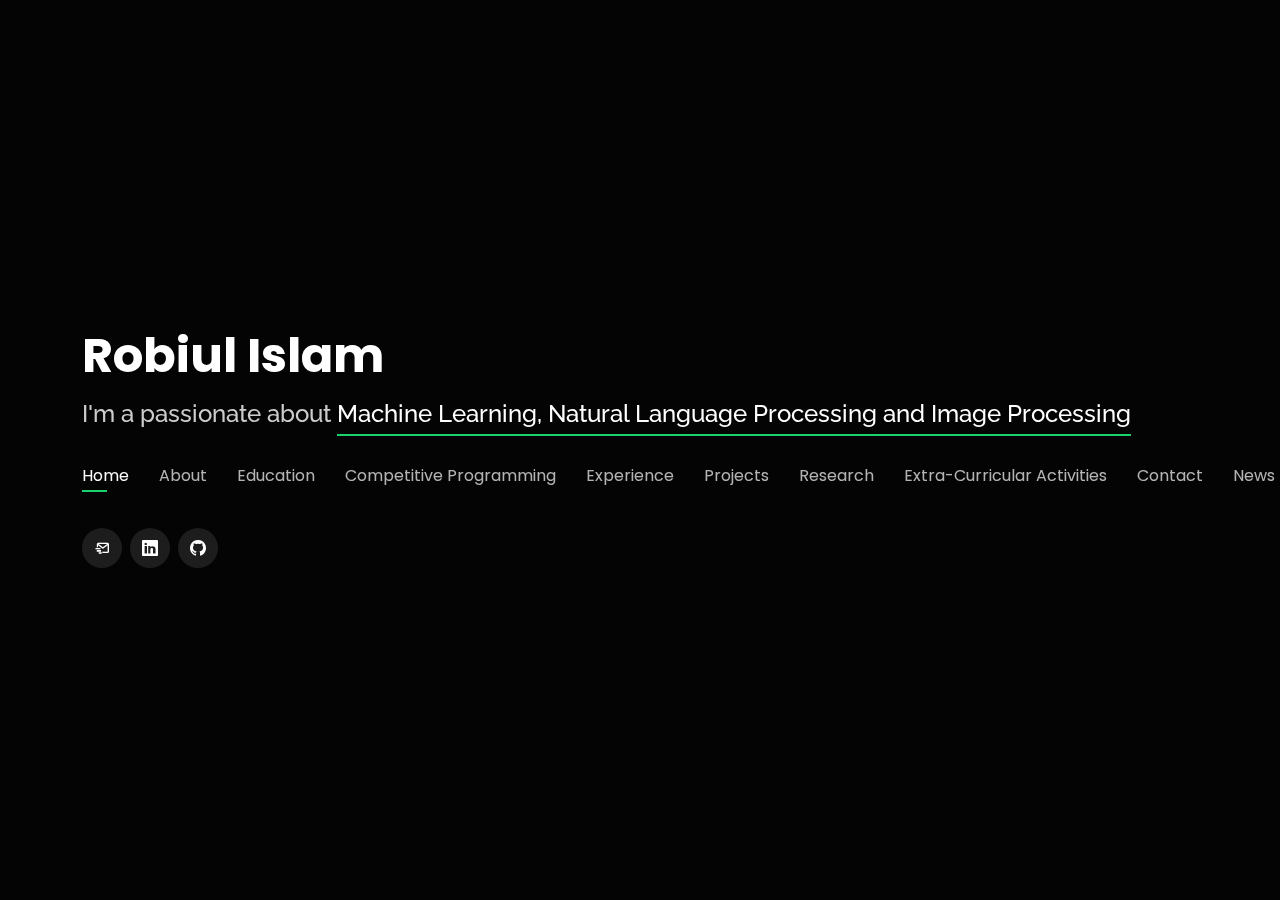
==== index.html @ 98ac0e4a "research updated" ====
<!DOCTYPE html>
<html lang="en">

<head>
  <meta charset="utf-8">
  <meta content="width=device-width, initial-scale=1.0" name="viewport">

  <title>Robiul Islam Rubel</title>
  <meta content="" name="description">
  <meta content="" name="keywords">

  <!-- Favicons -->
  <link href="assets/img/cp/Rubel_formal.jpg" rel="icon">
  <link href="assets/img/apple-touch-icon.png" rel="apple-touch-icon">

  <!-- Google Fonts -->
  <link href="https://fonts.googleapis.com/css?family=Open+Sans:300,300i,400,400i,600,600i,700,700i|Raleway:300,300i,400,400i,500,500i,600,600i,700,700i|Poppins:300,300i,400,400i,500,500i,600,600i,700,700i" rel="stylesheet">

  <!-- Vendor CSS Files -->
  <link href="assets/vendor/bootstrap/css/bootstrap.min.css" rel="stylesheet">
  <link href="assets/vendor/bootstrap-icons/bootstrap-icons.css" rel="stylesheet">
  <link href="assets/vendor/boxicons/css/boxicons.min.css" rel="stylesheet">
  <link href="assets/vendor/glightbox/css/glightbox.min.css" rel="stylesheet">
  <link href="assets/vendor/remixicon/remixicon.css" rel="stylesheet">
  <link href="assets/vendor/swiper/swiper-bundle.min.css" rel="stylesheet">

  <!-- Template Main CSS File -->
  <link href="assets/css/style.css" rel="stylesheet">

  <!-- =======================================================
  * Template Name: Personal
  * Updated: Sep 18 2023 with Bootstrap v5.3.2
  * Template URL: https://bootstrapmade.com/personal-free-resume-bootstrap-template/
  * Author: BootstrapMade.com
  * License: https://bootstrapmade.com/license/
  ======================================================== -->
</head>

<body>

  <!-- ======= Header ======= -->
  <header id="header">
    <div class="container">
      <h1><a href="index.html">Robiul Islam </a></h1>
      <!-- Uncomment below if you prefer to use an image logo -->
      <!-- <a href="index.html" class="mr-auto"><img src="assets/img/logo.png" alt="" class="img-fluid"></a> -->
      <h2>I'm a passionate about <span>Machine Learning, Natural Language Processing and Image Processing</span></h2>

      <nav id="navbar" class="navbar">
        <ul>
          <li><a class="nav-link active" href="#header">Home</a></li>
          <li><a class="nav-link" href="#about">About</a></li>
          <li><a class="nav-link" href="#resume">Education</a></li>
          <li><a class="nav-link" href="#cp">Competitive Programming</a></li>
          <li><a class="nav-link" href="#services">Experience</a></li>
          <li><a class="nav-link" href="#project">Projects</a></li>
          <li><a class="nav-link" href="#skills">Research</a></li>
          <li><a class="nav-link" href="#extra">Extra-Curricular Activities</a></li>
          <li><a class="nav-link" href="#contact">Contact</a></li>
          <li><a class="nav-link" href="news.html">News</a></li>
        </ul>
        <i class="bi bi-list mobile-nav-toggle"></i>
      </nav><!-- .navbar -->

      <div class="social-links">
        <a href="mailto:robiul.islam@uttarauniversity.edu.bd" class="mail"><i class="bx bx-mail-send"></i></a>
        <a href="https://www.linkedin.com/in/rubel47/" class="linkedin"><i class="bi bi-linkedin"></i></a>
        <a href="https://github.com/robiul-islam-rubel" class="linkedin"><i class="bi bi-github"></i></a>
      </div>  
     
    </div>
  </header><!-- End Header -->

  <!-- ======= About Section ======= -->
  <section id="about" class="about">

    <!-- ======= About Me ======= -->
    <div class="about-me container">

      <div class="section-title">
        <h2>About</h2>
        <p>Learn more about me</p>
      </div>
      <div class="row">
        <div class="col-lg-4" data-aos="fade-right">
          <img src="assets/img/bg.jpg" class="img-fluid" alt="">
        </div>
        <div class="col-lg-8 pt-4 pt-lg-0 content" data-aos="fade-left">
            <p align="justify">Robiul Islam Rubel completed his BSc in Department of Computer Science and Engineering (CSE) at <a href="https://www.uttarauniversity.com">Uttara University (UU)</a>, Uttara , Dhaka, Bangladesh

            </p>
            <p align="justify">
              His research interest includes Machine Learning, Deep learning and Computer Vision, Natural Language Processing <a href="">
            <p align="justify">
              He participated various programming contest, for instance ACM ICPC Dhaka regional 2019 and 2020, Britania Annual Programming Contest also UU Binary fest in 2019,2022 <a href=""></a>
            </p>
            <p align="justify">
              He was also President of Uttara University Programming Club also Secretary of IEEE Student Branch Uttara University and He was Class Representative of his Class <a href=""></a>. 
            </p>
            <p align="justify">
              Currently, Working as a Lecturer at Uttara University. <a href=""></a>
            </p>
         
        </div>
      </div>

    </div><!-- End About Me -->

    

    <!-- ======= Skills  ======= -->
    <div class="skills container">

      <div class="section-title">
        <h2>Skills</h2>
      </div>

      <div class="row skills-content">

        <div class="col-lg-6">
          <div class="progress">
            <span class="skill">C <i class="val">90%</i></span>
            <div class="progress-bar-wrap">
              <div class="progress-bar" role="progressbar" aria-valuenow="90" aria-valuemin="0" aria-valuemax="100"></div>
            </div>
          </div>
          <div class="progress">
            <span class="skill">C++ <i class="val">95%</i></span>
            <div class="progress-bar-wrap">
              <div class="progress-bar" role="progressbar" aria-valuenow="95" aria-valuemin="0" aria-valuemax="100"></div>
            </div>
          </div>
          <div class="progress">
            <span class="skill">Python <i class="val">85%</i></span>
            <div class="progress-bar-wrap">
              <div class="progress-bar" role="progressbar" aria-valuenow="85" aria-valuemin="0" aria-valuemax="100"></div>
            </div>
          </div>
          <div class="progress">
            <span class="skill">MySQL <i class="val">95%</i></span>
            <div class="progress-bar-wrap">
              <div class="progress-bar" role="progressbar" aria-valuenow="95" aria-valuemin="0" aria-valuemax="100"></div>
            </div>
          </div>

          <div class="progress">
            <span class="skill">HTML <i class="val">100%</i></span>
            <div class="progress-bar-wrap">
              <div class="progress-bar" role="progressbar" aria-valuenow="100" aria-valuemin="0" aria-valuemax="100"></div>
            </div>
          </div>

          <div class="progress">
            <span class="skill">CSS <i class="val">90%</i></span>
            <div class="progress-bar-wrap">
              <div class="progress-bar" role="progressbar" aria-valuenow="90" aria-valuemin="0" aria-valuemax="100"></div>
            </div>
          </div>

          <div class="progress">
            <span class="skill">JavaScript <i class="val">75%</i></span>
            <div class="progress-bar-wrap">
              <div class="progress-bar" role="progressbar" aria-valuenow="75" aria-valuemin="0" aria-valuemax="100"></div>
            </div>
          </div>

        </div>

        <div class="col-lg-6">

          <div class="progress">
            <span class="skill">PHP <i class="val">80%</i></span>
            <div class="progress-bar-wrap">
              <div class="progress-bar" role="progressbar" aria-valuenow="80" aria-valuemin="0" aria-valuemax="100"></div>
            </div>
          </div>

          <div class="progress">
            <span class="skill">WordPress/CMS <i class="val">50%</i></span>
            <div class="progress-bar-wrap">
              <div class="progress-bar" role="progressbar" aria-valuenow="50" aria-valuemin="0" aria-valuemax="100"></div>
            </div>
          </div>

          <div class="progress">
            <span class="skill">Git <i class="val">70%</i></span>
            <div class="progress-bar-wrap">
              <div class="progress-bar" role="progressbar" aria-valuenow="70" aria-valuemin="0" aria-valuemax="100"></div>
            </div>
          </div>
          <div class="progress">
            <span class="skill">Android Studio <i class="val">70%</i></span>
            <div class="progress-bar-wrap">
              <div class="progress-bar" role="progressbar" aria-valuenow="70" aria-valuemin="0" aria-valuemax="100"></div>
            </div>
          </div>
          <div class="progress">
            <span class="skill">Pandas <i class="val">80%</i></span>
            <div class="progress-bar-wrap">
              <div class="progress-bar" role="progressbar" aria-valuenow="80" aria-valuemin="0" aria-valuemax="100"></div>
            </div>
          </div>
          <div class="progress">
            <span class="skill">Matplotlib <i class="val">80%</i></span>
            <div class="progress-bar-wrap">
              <div class="progress-bar" role="progressbar" aria-valuenow="80" aria-valuemin="0" aria-valuemax="100"></div>
            </div>
          </div>
          <div class="progress">
            <span class="skill">Scikit learn <i class="val">80%</i></span>
            <div class="progress-bar-wrap">
              <div class="progress-bar" role="progressbar" aria-valuenow="80" aria-valuemin="0" aria-valuemax="100"></div>
            </div>
          </div>

        </div>

      </div>

    </div><!-- End Skills -->

    <!-- ======= Interests ======= -->
    <div class="interests container">

      <div class="section-title">
        <h2>Interests</h2>
      </div>

      <div class="row">
        <div class="col-lg-3 col-md-4">
          <div class="icon-box">
            <i class="ri-store-line" style="color: #ffbb2c;"></i>
            <h3>Machine Learning</h3>
          </div>
        </div>
        <div class="col-lg-3 col-md-4 mt-4 mt-md-0">
          <div class="icon-box">
            <i class="ri-bar-chart-box-line" style="color: #5578ff;"></i>
            <h3>Natural Language Processing</h3>
          </div>
        </div>
        <div class="col-lg-3 col-md-4 mt-4 mt-md-0">
          <div class="icon-box">
            <i class="ri-calendar-todo-line" style="color: #e80368;"></i>
            <h3>Computer Vision</h3>
          </div>
        </div>
        <div class="col-lg-3 col-md-4 mt-4 mt-lg-0">
          <div class="icon-box">
            <i class="ri-paint-brush-line" style="color: #e361ff;"></i>
            <h3>Pattern Recognation</h3>
          </div>
        </div>
       
      </div>

    </div><!-- End Interests -->

  

  </section><!-- End About Section -->

  <!-- ======= Resume Section ======= -->
  <section id="resume" class="resume">
    <div class="container">

      <div class="section-title">
        <h2>Education</h2>
        <p>Education</p>
      </div>

      <div class="row">
   
          <div class="resume-item">
            <h4>BSc in Computer Science and Engineering</h4>
            <h5>2019 - 2022</h5>
            <h5>CGPA - 3.98/4 (class position: 1st)</h5>
            <p><em>Uttara University, Uttara, Dhaka , Bangladesh</em></p>
            <p>Qui deserunt veniam. Et sed aliquam labore tempore sed quisquam iusto autem sit. Ea vero voluptatum qui ut dignissimos deleniti nerada porti sand markend</p>
          </div>
          <div class="resume-item">
            <h4>Higher Secondary School</h4>
            <h5>2015 - 2017</h5>
            <p><em>Jashore Government City College, Jashore, Khulna , Bangladesh</em></p>
            <p>Quia nobis sequi est occaecati aut. Repudiandae et iusto quae reiciendis et quis Eius vel ratione eius unde vitae rerum voluptates asperiores voluptatem Earum molestiae consequatur neque etlon sader mart dila</p>
          </div>
          <div class="resume-item">
            <h4>Secondary Secondary School</h4>
            <h5>2013 - 2014</h5>
            <p><em>South Nowapara High School, Magura, Magura Sadar , Bangladesh</em></p>
            <p>Quia nobis sequi est occaecati aut. Repudiandae et iusto quae reiciendis et quis Eius vel ratione eius unde vitae rerum voluptates asperiores voluptatem Earum molestiae consequatur neque etlon sader mart dila</p>
          </div>
        </div>
       
      </div>

    </div>
  </section><!-- End Resume Section -->
  
  <!-- ======= Competitive programming ======= -->
  <section id="cp" class="portfolio">
    <div class="container">

      <div class="section-title">
        <h2>Competitive Programming</h2>
        <p>Competitive Programming</p>
      </div>
      

      <div class="row">
        <div class="col-lg-12 d-flex justify-content-center">
          <ul id="portfolio-flters">
            <li data-filter="*" class="filter-active">All</li>
            <li data-filter=".filter-app"> Courses</li>
            <li data-filter=".filter-card">Contest</li>
            <li data-filter=".filter-web">Certificates</li>
          </ul>
        </div>
      </div>

      <div class="row portfolio-container">

        <div class="col-lg-4 col-md-6 portfolio-item filter-app">
          <div class="portfolio-wrap">
            <img src="assets/img/cp/mldl.png" class="img-fluid" alt="">
            <div class="portfolio-info">
              <h4>Introduction to Machine Learning</h4>
              <p>Coursera</p>
              <div class="portfolio-links">
                <a href="assets/img/cp/mldl.png" data-gallery="portfolioGallery" class="portfolio-lightbox" title="App 1"><i class="bx bx-plus"></i></a>
                <a href="portfolio-details.html" data-gallery="portfolioDetailsGallery" data-glightbox="type: external" class="portfolio-details-lightbox" title="Portfolio Details"><i class="bx bx-link"></i></a>
              </div>
            </div>
          </div>
        </div>

        <div class="col-lg-4 col-md-6 portfolio-item filter-web">
          <div class="portfolio-wrap">
            <img src="assets/img/cp/Codefest.jpg" class="img-fluid" alt="">
            <div class="portfolio-info">
              <h4>Inter University Programming Contest</h4>
              <p>CHAMPIONS</p>
              <div class="portfolio-links">
                <a href="assets/img/portfolio/portfolio-2.jpg" data-gallery="portfolioGallery" class="portfolio-lightbox" title="Web 3"><i class="bx bx-plus"></i></a>
                <a href="portfolio-details.html" data-gallery="portfolioDetailsGallery" data-glightbox="type: external" class="portfolio-details-lightbox" title="Portfolio Details"><i class="bx bx-link"></i></a>
              </div>
            </div>
          </div>
        </div>
        <div class="col-lg-4 col-md-6 portfolio-item filter-web">
          <div class="portfolio-wrap">
            <img src="assets/img/cp/images.png" class="img-fluid" alt="">
            <div class="portfolio-info">
              <h4>Deans Award</h4>
              <p>4 times in a row</p>
              <div class="portfolio-links">
                <a href="assets/img/portfolio/portfolio-2.jpg" data-gallery="portfolioGallery" class="portfolio-lightbox" title="Web 3"><i class="bx bx-plus"></i></a>
                <a href="portfolio-details.html" data-gallery="portfolioDetailsGallery" data-glightbox="type: external" class="portfolio-details-lightbox" title="Portfolio Details"><i class="bx bx-link"></i></a>
              </div>
            </div>
          </div>
        </div>
        <div class="col-lg-4 col-md-6 portfolio-item filter-web">
          <div class="portfolio-wrap">
            <img src="assets/img/cp/hackerrank.png" class="img-fluid" alt="">
            <div class="portfolio-info">
              <h4>HackerRank</h4>
              <p>Total number of certificate</p>
              <div class="portfolio-links">
                <a href="assets/img/portfolio/portfolio-2.jpg" data-gallery="portfolioGallery" class="portfolio-lightbox" title="Web 3"><i class="bx bx-plus"></i></a>
                <a href="portfolio-details.html" data-gallery="portfolioDetailsGallery" data-glightbox="type: external" class="portfolio-details-lightbox" title="Portfolio Details"><i class="bx bx-link"></i></a>
              </div>
            </div>
          </div>
        </div>
        <div class="col-lg-4 col-md-6 portfolio-item filter-web">
          <div class="portfolio-wrap">
            <img src="assets/img/cp/toph.png" class="img-fluid" alt="">
            <div class="portfolio-info">
              <h4>Toph Online judge</h4>
              <p>Total number of problem solved in Toph</p>
              <div class="portfolio-links">
                <a href="assets/img/portfolio/portfolio-2.jpg" data-gallery="portfolioGallery" class="portfolio-lightbox" title="Web 3"><i class="bx bx-plus"></i></a>
                <a href="portfolio-details.html" data-gallery="portfolioDetailsGallery" data-glightbox="type: external" class="portfolio-details-lightbox" title="Portfolio Details"><i class="bx bx-link"></i></a>
              </div>
            </div>
          </div>
        </div>
        <div class="col-lg-4 col-md-6 portfolio-item filter-web">
          <div class="portfolio-wrap">
            <img src="assets/img/cp/stoptalks.png" class="img-fluid" alt="">
            <div class="portfolio-info">
              <h4>StopTalks</h4>
              <p>Total online problems solved</p>
              <div class="portfolio-links">
                <a href="assets/img/portfolio/portfolio-2.jpg" data-gallery="portfolioGallery" class="portfolio-lightbox" title="Web 3"><i class="bx bx-plus"></i></a>
                <a href="portfolio-details.html" data-gallery="portfolioDetailsGallery" data-glightbox="type: external" class="portfolio-details-lightbox" title="Portfolio Details"><i class="bx bx-link"></i></a>
              </div>
            </div>
          </div>
        </div>

        <div class="col-lg-4 col-md-6 portfolio-item filter-app">
          <div class="portfolio-wrap">
            <img src="assets/img/cp/nlp.png" class="img-fluid" alt="">
            <div class="portfolio-info">
              <h4>Natural Language Processing</h4>
              <p>Simplilearn</p>
              <div class="portfolio-links">
                <a href="assets/img/portfolio/portfolio-3.jpg" data-gallery="portfolioGallery" class="portfolio-lightbox" title="App 2"><i class="bx bx-plus"></i></a>
                <a href="portfolio-details.html" data-gallery="portfolioDetailsGallery" data-glightbox="type: external" class="portfolio-details-lightbox" title="Portfolio Details"><i class="bx bx-link"></i></a>
              </div>
            </div>
          </div>
        </div>
        <div class="col-lg-4 col-md-6 portfolio-item filter-app">
          <div class="portfolio-wrap">
            <img src="assets/img/cp/email.png" class="img-fluid" alt="">
            <div class="portfolio-info">
              <h4>Write Professional Email in English</h4>
              <p>Google</p>
              <div class="portfolio-links">
                <a href="assets/img/portfolio/portfolio-3.jpg" data-gallery="portfolioGallery" class="portfolio-lightbox" title="App 2"><i class="bx bx-plus"></i></a>
                <a href="portfolio-details.html" data-gallery="portfolioDetailsGallery" data-glightbox="type: external" class="portfolio-details-lightbox" title="Portfolio Details"><i class="bx bx-link"></i></a>
              </div>
            </div>
          </div>
        </div>
        <div class="col-lg-4 col-md-6 portfolio-item filter-app">
          <div class="portfolio-wrap">
            <img src="assets/img/cp/email.png" class="img-fluid" alt="">
            <div class="portfolio-info">
              <h4>Python</h4>
              <p>Coursera</p>
              <div class="portfolio-links">
                <a href="assets/img/portfolio/portfolio-3.jpg" data-gallery="portfolioGallery" class="portfolio-lightbox" title="App 2"><i class="bx bx-plus"></i></a>
                <a href="portfolio-details.html" data-gallery="portfolioDetailsGallery" data-glightbox="type: external" class="portfolio-details-lightbox" title="Portfolio Details"><i class="bx bx-link"></i></a>
              </div>
            </div>
          </div>
        </div>
        <div class="col-lg-4 col-md-6 portfolio-item filter-app">
          <div class="portfolio-wrap">
            <img src="assets/img/cp/deep learning.png" class="img-fluid" alt="">
            <div class="portfolio-info">
              <h4>Intro to Deep Learning</h4>
              <p>Kaggle</p>
              <div class="portfolio-links">
                <a href="assets/img/portfolio/portfolio-3.jpg" data-gallery="portfolioGallery" class="portfolio-lightbox" title="App 2"><i class="bx bx-plus"></i></a>
                <a href="portfolio-details.html" data-gallery="portfolioDetailsGallery" data-glightbox="type: external" class="portfolio-details-lightbox" title="Portfolio Details"><i class="bx bx-link"></i></a>
              </div>
            </div>
          </div>
        </div>

        <div class="col-lg-4 col-md-6 portfolio-item filter-card">
          <div class="portfolio-wrap">
            <img src="assets/img/cp/bg.jpg" class="img-fluid" alt="">
            <div class="portfolio-info">
              <h4>Intra University Programming Contest</h4>
              <p>Champions</p>
              <div class="portfolio-links">
                <a href="assets/img/portfolio/portfolio-4.jpg" data-gallery="portfolioGallery" class="portfolio-lightbox" title="Card 2"><i class="bx bx-plus"></i></a>
                <a href="portfolio-details.html" data-gallery="portfolioDetailsGallery" data-glightbox="type: external" class="portfolio-details-lightbox" title="Portfolio Details"><i class="bx bx-link"></i></a>
              </div>
            </div>
          </div>
        </div>

        

        <div class="col-lg-4 col-md-6 portfolio-item filter-app">
          <div class="portfolio-wrap">
            <img src="assets/img/cp/nn.png" class="img-fluid" alt="">
            <div class="portfolio-info">
              <h4>Neural Networks</h4>
              <p>Coursera</p>
              <div class="portfolio-links">
                <a href="assets/img/portfolio/portfolio-6.jpg" data-gallery="portfolioGallery" class="portfolio-lightbox" title="App 3"><i class="bx bx-plus"></i></a>
                <a href="portfolio-details.html" data-gallery="portfolioDetailsGallery" data-glightbox="type: external" class="portfolio-details-lightbox" title="Portfolio Details"><i class="bx bx-link"></i></a>
              </div>
            </div>
          </div>
        </div>
        <div class="col-lg-4 col-md-6 portfolio-item filter-app">
          <div class="portfolio-wrap">
            <img src="assets/img/cp/python.png" class="img-fluid" alt="">
            <div class="portfolio-info">
              <h4>Getting Started with Python</h4>
              <p>Coursera</p>
              <div class="portfolio-links">
                <a href="assets/img/portfolio/portfolio-6.jpg" data-gallery="portfolioGallery" class="portfolio-lightbox" title="App 3"><i class="bx bx-plus"></i></a>
                <a href="portfolio-details.html" data-gallery="portfolioDetailsGallery" data-glightbox="type: external" class="portfolio-details-lightbox" title="Portfolio Details"><i class="bx bx-link"></i></a>
              </div>
            </div>
          </div>
        </div>
        <div class="col-lg-4 col-md-6 portfolio-item filter-app">
          <div class="portfolio-wrap">
            <img src="assets/img/cp/Python_Kaggle.png" class="img-fluid" alt="">
            <div class="portfolio-info">
              <h4>Learn Python</h4>
              <p>Kaggle</p>
              <div class="portfolio-links">
                <a href="assets/img/portfolio/portfolio-6.jpg" data-gallery="portfolioGallery" class="portfolio-lightbox" title="App 3"><i class="bx bx-plus"></i></a>
                <a href="portfolio-details.html" data-gallery="portfolioDetailsGallery" data-glightbox="type: external" class="portfolio-details-lightbox" title="Portfolio Details"><i class="bx bx-link"></i></a>
              </div>
            </div>
          </div>
        </div>
        <div class="col-lg-4 col-md-6 portfolio-item filter-app">
          <div class="portfolio-wrap">
            <img src="assets/img/cp/pandas.png" class="img-fluid" alt="">
            <div class="portfolio-info">
              <h4>Learn Pandas</h4>
              <p>Kaggle</p>
              <div class="portfolio-links">
                <a href="assets/img/portfolio/portfolio-6.jpg" data-gallery="portfolioGallery" class="portfolio-lightbox" title="App 3"><i class="bx bx-plus"></i></a>
                <a href="portfolio-details.html" data-gallery="portfolioDetailsGallery" data-glightbox="type: external" class="portfolio-details-lightbox" title="Portfolio Details"><i class="bx bx-link"></i></a>
              </div>
            </div>
          </div>
        </div>
        <div class="col-lg-4 col-md-6 portfolio-item filter-card">
          <div class="portfolio-wrap">
            <img src="assets/img/cp/codefista.png" class="img-fluid" alt="">
            <div class="portfolio-info">
              <h4>Inter University Programming Contest</h4>
              <p>Ahsanullah University of Science and Technology</p>
              <div class="portfolio-links">
                <a href="assets/img/portfolio/portfolio-7.jpg" data-gallery="portfolioGallery" class="portfolio-lightbox" title="Card 1"><i class="bx bx-plus"></i></a>
                <a href="portfolio-details.html" data-gallery="portfolioDetailsGallery" data-glightbox="type: external" class="portfolio-details-lightbox" title="Portfolio Details"><i class="bx bx-link"></i></a>
              </div>
            </div>
          </div>
        </div>

        <div class="col-lg-4 col-md-6 portfolio-item filter-card">
          <div class="portfolio-wrap">
            <img src="assets/img/cp/fest-19.jpg" class="img-fluid" alt="">
            <div class="portfolio-info">
              <h4>Binary Fest - 2019</h4>
              <p>1st RunnerUp</p>
              <div class="portfolio-links">
                <a href="assets/img/portfolio/portfolio-8.jpg" data-gallery="portfolioGallery" class="portfolio-lightbox" title="Card 3"><i class="bx bx-plus"></i></a>
                <a href="portfolio-details.html" data-gallery="portfolioDetailsGallery" data-glightbox="type: external" class="portfolio-details-lightbox" title="Portfolio Details"><i class="bx bx-link"></i></a>
              </div>
            </div>
          </div>
        </div>

       

      </div>

    </div>
  </section><!-- End Competitive Programming Section -->

  <!-- ======= Services Section ======= -->
  <section id="services" class="services">
    <div class="container">

      <div class="section-title">
        <h2>Experience</h2>
        <p>My Experience</p>
      </div>

      <div class="row">
        <div class="col-md-12 mt-4 mt-md-0 icon-box" data-aos="fade-up" data-aos-delay="100">
          <h4 style="text-align: left; font-family: Raleway, Bangla1030, sans-serif;"><a href="https://uttarauniversity.edu.bd/department-of-cse/" target="_blank" style="color:aqua">Uttara University</a><br> </h4>
          <h6 style="text-align: left; font-family: Raleway, Bangla1030, sans-serif;">August, 2023 - Present</h6>
          <p style="text-align:left;color:#fff"><em>Lecturer</em></p>
          <ul style="text-align:left;">
            <li>Courses Advised: <ul>
              <li>Introduction to Computer and IT</li>
              <li>Design and Analysis of Algorithm</li>
              <li>System Analysis and Design</li>
              <li>Operating System</li>
              <li>Microprocessor and Assembly Language</li>
              <li>Computer Fundamentals</li>
              <li>Data Communication</li>
              <li>Machine Learning</li>
              <li>Programming Language and Applications -I,II</li>
            </ul></li>
            <li>Student Advising</li>
            <li>Departmental works as per policy of University</li>
          </ul>
        </div>
        <div class="col-md-12 mt-4 mt-md-0 icon-box" data-aos="fade-up" data-aos-delay="100">
          <h4 style="text-align: left; font-family: Raleway, Bangla1030, sans-serif;"><a href="https://nilavo.com/" target="_blank" style="color:turquoise">WPXPO</a><br> </h4>
          <h6 style="text-align: left; font-family: Raleway, Bangla1030, sans-serif;">March, 2023 - July, 2023</h6>
          <p style="text-align:left;color:#fff"><em>Junior Software Engineer</em></p>
          <ul style="text-align:left;">
            <li>Bug findout and fix </li>
            <li>New Feature implementation</li>
            <li>Attend different group meeting with senior developer</li>
            <li>Customer Support</li>
          </ul>
        </div>
        <div class="col-md-12 mt-4 mt-md-0 icon-box" data-aos="fade-up" data-aos-delay="100">
          <h4 style="text-align: left; font-family: Raleway, Bangla1030, sans-serif;"><a href="https://nilavo.com/" target="_blank" style="color:#FF5733">Right Brain Solution</a><br> </h4>
          <h6 style="text-align: left; font-family: Raleway, Bangla1030, sans-serif;">Sep 2022 - Feb, 2023</h6>
          <p style="text-align:left;color:#fff"><em>Intern Officer</em></p>
          <ul style="text-align:left;">
            <li>Errors fix</li>
            <li>Customer instant support</li>
            <li>Proposed different feature</li>
            <li>Attend different group meeting with senior developer</li>
          </ul>
        </div>

      

      </div>

    </div>
  </section><!-- End Services Section -->

  <!-- ======= Portfolio Section ======= -->
  <!-- End Portfolio Section -->
  <section id="extra" class="portfolio">
    <div class="container">

      <div class="section-title">
        <h2>Extra Curricular Activities</h2>
        <p>Extra Curricular Activities</p>
      </div>
      
      <div class="row portfolio-container">

       

        <div class="col-lg-4 col-md-6 portfolio-item filter-card">
          <div class="portfolio-wrap">
            <img src="assets/img/extra/football.jpg" class="img-fluid" alt="">
            <div class="portfolio-info">
              <h4>Binary Fest - 2019</h4>
              <p>Champions of Footbal competition</p>
              <div class="portfolio-links">
                <a href="assets/img/portfolio/portfolio-8.jpg" data-gallery="portfolioGallery" class="portfolio-lightbox" title="Card 3"><i class="bx bx-plus"></i></a>
                <a href="portfolio-details.html" data-gallery="portfolioDetailsGallery" data-glightbox="type: external" class="portfolio-details-lightbox" title="Portfolio Details"><i class="bx bx-link"></i></a>
              </div>
            </div>
          </div>
        </div>
        <div class="col-lg-4 col-md-6 portfolio-item filter-card">
          <div class="portfolio-wrap">
            <img src="assets/img/extra/projectideas.jpg" class="img-fluid" alt="">
            <div class="portfolio-info">
              <h4>Seminar on Project Ideas and Future</h4>
              <p>Uttara University</p>
              <div class="portfolio-links">
                <a href="assets/img/portfolio/portfolio-8.jpg" data-gallery="portfolioGallery" class="portfolio-lightbox" title="Card 3"><i class="bx bx-plus"></i></a>
                <a href="portfolio-details.html" data-gallery="portfolioDetailsGallery" data-glightbox="type: external" class="portfolio-details-lightbox" title="Portfolio Details"><i class="bx bx-link"></i></a>
              </div>
            </div>
          </div>
        </div>

       

      </div>

    </div>
  </section><!-- End Extra Curricular activities -->

  <!-- ======= Contact Section ======= -->
  <section id="contact" class="contact">
    <div class="container">

      <div class="section-title">
        <h2>Contact</h2>
        <p>Contact Me</p>
      </div>

      <div class="row mt-2">

        <div class="col-md-6 d-flex align-items-stretch">
          <div class="info-box">
            <i class="bx bx-map"></i>
            <h3>My Address</h3>
            <p>Floor - 6, Room - 604, Uttara University</p>
          </div>
        </div>

        <div class="col-md-6 mt-4 mt-md-0 d-flex align-items-stretch">
          <div class="info-box">
            <i class="bx bx-share-alt"></i>
            <h3>Social Profiles</h3>
            <div class="social-links">
              <a href="https://join.skype.com/invite/pmC9LjIa8x5a" class="google-plus"><i class="bi bi-skype"></i></a>
              <a href="https://www.linkedin.com/in/rubel47/" class="linkedin"><i class="bi bi-linkedin"></i></a>
            </div>
          </div>
        </div>

        <div class="col-md-6 mt-4 d-flex align-items-stretch">
          <div class="info-box">
            <i class="bx bx-envelope"></i>
            <h3>Email Me</h3>
            <p>robiul[dot]islam[at]uttarauniversity[dot]edu[dot]bd</p>
            <p>rubel[dot]cse532[at]gmail[dot]com</p>
          </div>
        </div>
        <div class="col-md-6 mt-4 d-flex align-items-stretch">
          <div class="info-box">
            <i class="bx bx-phone-call"></i>
            <h3>Call Me</h3>
            <p>+8801407-635-373</p>
          </div>
        </div>
      </div>

      <form action="forms/contact.php" method="post" role="form" class="php-email-form mt-4">
        <div class="row">
          <div class="col-md-6 form-group">
            <input type="text" name="name" class="form-control" id="name" placeholder="Your Name" required>
          </div>
          <div class="col-md-6 form-group mt-3 mt-md-0">
            <input type="email" class="form-control" name="email" id="email" placeholder="Your Email" required>
          </div>
        </div>
        <div class="form-group mt-3">
          <input type="text" class="form-control" name="subject" id="subject" placeholder="Subject" required>
        </div>
        <div class="form-group mt-3">
          <textarea class="form-control" name="message" rows="5" placeholder="Message" required></textarea>
        </div>
        <div class="my-3">
          <div class="loading">Loading</div>
          <div class="error-message"></div>
          <div class="sent-message">Your message has been sent. Thank you!</div>
        </div>
        <div class="text-center"><button type="submit">Send Message</button></div>
      </form>

    </div>
  </section><!-- End Contact Section -->
  
  <!-- Statr Project Section -->
  <section id="project" class="portfolio ">
    <div class="container">

      <div class="section-title">
        <h2 style="font-family: Raleway, Bangla813, sans-serif;">Projects</h2>
      </div>

      <div class="row">
        <div class="col-lg-12" data-aos="fade-up">
          <div class="col-md-12 mt-4 mt-md-0 icon-box" data-aos="fade-up" data-aos-delay="100">
            <h4 style="text-align: left; font-family: Raleway, Bangla813, sans-serif;"><a target="_blank" style="color:#FF5733">Face Recognation</a><br> </h4>
              <h6 style="text-align: left; font-family: Raleway, Bangla813, sans-serif;">Year: 2023</h6>
              <p style="text-align:left;color:#fff">Domain: <em>Deep Learning (DL)</em></p>
              <ul style="text-align:left;">
                <li>Synopsis: In this project I have used OpenCV, to detect face of a person.</li>
                <li>Link:<a href="https://github.com/robiul-islam-rubel/Face-Recognation" target="_blank"> Project Link</a></li>
              </ul>
          </div>
        </div>   
        <div class="col-lg-12" data-aos="fade-up">
          <div class="col-md-12 mt-4 mt-md-0 icon-box" data-aos="fade-up" data-aos-delay="100">
            <h4 style="text-align: left; font-family: Raleway, Bangla813, sans-serif;"><a target="_blank" style="color:#FF5733">Human Emotion Classification from text</a><br> </h4>
              <h6 style="text-align: left; font-family: Raleway, Bangla813, sans-serif;">Year: 2023</h6>
              <p style="text-align:left;color:#fff">Domain: <em>Natural Language Processing(NLP)</em></p>
              <ul style="text-align:left;">
                <li>Synopsis: In this project I tried to classify that the text shows the which emotion of a human such as anger,joy,happy etc.</li>
                <li>Link:<a href="https://github.com/robiul-islam-rubel/Human_Emotion_Classification_From_Text" target="_blank"> Project Link</a></li>
              </ul>
          </div>
          <div class="col-md-12 mt-4 mt-md-0 icon-box" data-aos="fade-up" data-aos-delay="100">
            <h4 style="text-align: left; font-family: Raleway, Bangla813, sans-serif;"><a target="_blank" style="color:#FF5733">Brest cancer classification using Neural Network</a><br> </h4>
              <h6 style="text-align: left; font-family: Raleway, Bangla813, sans-serif;">Year: 2023</h6>
              <p style="text-align:left;color:#fff">Domain: <em>Natural Language Processing(NLP)</em></p>
              <ul style="text-align:left;">
                <li>Synopsis: In this project I tried to work with brest cancer data.</li>
                <li>Link:<a href="https://github.com/robiul-islam-rubel/Breast-Cancer-Classification-with-NN" target="_blank"> Project Link</a></li>
              </ul>
          </div>
        </div>  
        <div class="col-lg-12" data-aos="fade-up">
          <div class="col-md-12 mt-4 mt-md-0 icon-box" data-aos="fade-up" data-aos-delay="100">
            <h4 style="text-align: left; font-family: Raleway, Bangla813, sans-serif;"><a target="_blank" style="color:#FF5733">Fake News Classification</a><br> </h4>
              <h6 style="text-align: left; font-family: Raleway, Bangla813, sans-serif;">Year: 2023</h6>
              <p style="text-align:left;color:#fff">Domain: <em>Machine Learning (ML)</em></p>
              <ul style="text-align:left;">
                <li>Synopsis: In this project I have used LR, NB for news classification.</li>
                <li>Link:<a href="https://github.com/robiul-islam-rubel/Fake-News-Classification" target="_blank"> Project Link</a></li>
              </ul>
          </div>
        </div>   
          
        <div class="col-lg-12" data-aos="fade-up">
          <div class="col-md-12 mt-4 mt-md-0 icon-box" data-aos="fade-up" data-aos-delay="100">
            <h4 style="text-align: left; font-family: Raleway, Bangla813, sans-serif;"><a target="_blank" style="color:#FF5733">PopUp Plugin</a><br> </h4>
            <h6 style="text-align: left; font-family: Raleway, Bangla813, sans-serif;">Year: 2023</h6>
            <p style="text-align:left;color:#fff">Domain: <em>WordPress</em></p>
            <ul style="text-align:left;">
              <li>Synopsis: In this project I have used, PHP, SCSS, ReactJs and basic HTML, CSS</li>
              <li>Link:<a href="https://github.com/robiul-islam-rubel/PopUpPlugin" target="_blank"> Project Link </a></li>
            </ul>
          </div>
        </div>

        <div class="col-lg-12" data-aos="fade-up">
          <div class="col-md-12 mt-4 mt-md-0 icon-box" data-aos="fade-up" data-aos-delay="100">
            <h4 style="text-align: left; font-family: Raleway, Bangla813, sans-serif;"><a target="_blank" style="color:#FF5733">Portfolio</a><br> </h4>
              <h6 style="text-align: left; font-family: Raleway, Bangla813, sans-serif;">Year: 2023</h6>
              <!-- <p style="text-align:left;color:#fff">Domain: <em>Computer Vision</em></p> -->
              <ul style="text-align:left;">
                <li>Synopsis: My portfolio website project</li>
                <li>Link:<a href="https://robiul-islam-rubel.github.io/website/" target="_blank"> Project Link</a></li>
              </ul>
          </div>
        </div>

        <div class="col-lg-12" data-aos="fade-up">
          <div class="col-md-12 mt-4 mt-md-0 icon-box" data-aos="fade-up" data-aos-delay="100">
            <h4 style="text-align: left; font-family: Raleway, Bangla813, sans-serif;"><a target="_blank" style="color:#FF5733">Restaurent Management System</a><br> </h4>
              <h6 style="text-align: left; font-family: Raleway, Bangla813, sans-serif;">Year: 2022</h6>
              <!-- <p style="text-align:left;color:#fff">Domain: <em>Computer Vision</em></p> -->
              <ul style="text-align:left;">
                <li>Synopsis: An ecommerce website for ordering foods of your choice.
                </li>
                <li>Link:<a href="https://github.com/robiul-islam-rubel/Restaurent-Management-System-with-Laravel" target="_blank"> Project Link</a></li>
              </ul>
          </div>
        </div>  
        
        <div class="col-lg-12" data-aos="fade-up">
          <div class="col-md-12 mt-4 mt-md-0 icon-box" data-aos="fade-up" data-aos-delay="100">
            <h4 style="text-align: left; font-family: Raleway, Bangla813, sans-serif;"><a target="_blank" style="color:#FF5733">Hospital Management System</a><br> </h4>
              <h6 style="text-align: left; font-family: Raleway, Bangla813, sans-serif;">Year: 2023</h6>
              <!-- <p style="text-align:left;color:#fff">Domain: <em>Computer Vision</em></p> -->
              <ul style="text-align:left;">
                <li>Synopsis: A website of a hospital, where a patient can book an appointment, see doctors list etc.
                </li>
                <li>Link:<a href="https://github.com/robiul-islam-rubel/Hospital-Management-System-Laravel" target="_blank"> Project Link</a></li>
              </ul>
          </div>
        </div> 

        <div class="col-lg-12" data-aos="fade-up">
          <div class="col-md-12 mt-4 mt-md-0 icon-box" data-aos="fade-up" data-aos-delay="100">
            <h4 style="text-align: left; font-family: Raleway, Bangla813, sans-serif;"><a target="_blank" style="color:#FF5733">Password Generator</a><br> </h4>
              <h6 style="text-align: left; font-family: Raleway, Bangla813, sans-serif;">Year: 2021</h6>
              <!-- <p style="text-align:left;color:#fff">Domain: <em>Computer Vision</em></p> -->
              <ul style="text-align:left;">
                <li>Synopsis: A web application that can be used to create a strong password.
                </li>
                <li>Link:<a href="https://github.com/robiul-islam-rubel/PassWord_Generater" target="_blank"> Project Link</a></li>
              </ul>
          </div>
        </div> 

        <div class="col-lg-12" data-aos="fade-up">
          <div class="col-md-12 mt-4 mt-md-0 icon-box" data-aos="fade-up" data-aos-delay="100">
            <h4 style="text-align: left; font-family: Raleway, Bangla813, sans-serif;"><a target="_blank" style="color:#FF5733">Faculty Mobile Application</a><br> </h4>
              <h6 style="text-align: left; font-family: Raleway, Bangla813, sans-serif;">Year: 2021</h6>
              <!-- <p style="text-align:left;color:#fff">Domain: <em>Computer Vision</em></p> -->
              <ul style="text-align:left;">
                <li>Synopsis: In this project, I have created a flutter app for my department, where a user can easily find the faculty details, lab assistant details and section officers details
                </li>
                <li>Link:<a href="https://github.com/robiul-islam-rubel/Faculty_App" target="_blank"> Project Link</a></li>
              </ul>
          </div>
        </div> 

        Visit my <a href="https://github.com/robiul-islam-rubel" target="_blank"> Github</a> and <a href="https://www.kaggle.com/robiulislamrubel" target="_blank"> Kaggle</a> profiles for more.

      </div>
    </div>
  </section>

  <!-- End Project Section -->


  <!-- Start Research Section -->
  <section id="skills" class="services ">
    <div class="container">
      <div class="section-title">
        <h2 style="font-family: Raleway, Bangla813, sans-serif;"><b>Research &amp; Publication</b></h2>
      </div>

      <div class="row">
        <div class="col-lg-12 d-flex justify-content-center">
          <ul id="portfolio-flters">
            Scroll down for Ongoing Research
          </ul>
        </div>
      </div>

      <div class="section-title">
        <h3 style="font-family: Raleway, Bangla813, sans-serif;">Completed:</h3>
      </div>
      <div class="row">
        <div class="col-lg-12" data-aos="fade-up">
          <div class="col-md-12 mt-4 mt-md-0 icon-box" data-aos="fade-up" data-aos-delay="100">
            <h4 style="text-align: left; font-family: Raleway, Bangla813, sans-serif;"><a target="_blank" style="color:#FF5733">Sentiment Polarity Analysis of Bangla Food
              Reviews Using Machine And Deep Learning
              
              Algorithms</a><br> </h4>
            <h6 style="text-align: left; font-family: Raleway, Bangla813, sans-serif;">Year: 2023</h6>
            <p style="text-align:left;color:#fff">Domain: <em>Natural Language Processing (NLP)</em></p>
            <ul style="text-align:left;">
             <li>Synopsis: In this research we tried to classify sentiment analysis of Bangla food review after collecting data from various online portals such as FoodPanda.
             </li>
             <li>Link:<a href="" target="_blank"> Paper Link </a></li>
             <li>Published at: </li>
            </ul>
          </div>
        </div>  
        <div class="col-lg-12" data-aos="fade-up">
          <div class="col-md-12 mt-4 mt-md-0 icon-box" data-aos="fade-up" data-aos-delay="100">
            <h4 style="text-align: left; font-family: Raleway, Bangla813, sans-serif;"><a target="_blank" style="color:#FF5733">Enhancing Bangla Language Next Word Prediction
              and Sentence Completion through Extended RNN
              with Bi-LSTM Model On N-gram Language</a><br> </h4>
            <h6 style="text-align: left; font-family: Raleway, Bangla813, sans-serif;">Year: 2022</h6>
            <p style="text-align:left;color:#fff">Domain: <em>Natural Language Processing (NLP)</em></p>
            <ul style="text-align:left;">
             <li>Synopsis: In this research I wanted to predict the next word from the previous word also we make a sentence with the word, a dataset has been created for research purposes, we used beautifulsup library for web scrapping and collect almost 1.69GB of Bangla text Data.
             </li>
             <li>Link:<a href="" target="_blank"> Paper Link </a></li>
             <li>Published at:</li>
            </ul>
          </div>
        </div>   
      </div>
      <div class="section-title">
        <h3 style="font-family: Raleway, Bangla813, sans-serif;">Ongoing:</h3>
      </div>
      
      <div class="row">
        <div class="col-lg-12" data-aos="fade-up">
          <div class="col-md-12 mt-4 mt-md-0 icon-box" data-aos="fade-up" data-aos-delay="100">
            <h4 style="text-align: left; font-family: Raleway, Bangla813, sans-serif;"><a target="_blank" style="color:#FF5733">Bangla Next Word Prediction using Long-Short Term Memory with a Dataset creation approach</a><br> </h4>
            <h6 style="text-align: left; font-family: Raleway, Bangla813, sans-serif;">Year: 2022</h6>
            <p style="text-align:left;color:#fff">Domain: <em>Natural Language Processing (NLP)</em></p>
            <ul style="text-align:left;">
             <li>Synopsis: In this research I wanted to predict the next word from the previous word, a dataset has been created for research purposes, we used beautifulsup library for web scrapping and collect almost 1.69GB of Bangla text Data.
             </li>
             <li>Link:<a href="" target="_blank"> Paper Link </a></li>
             <li>Published at:</li>
            </ul>
          </div>
        </div>  
        
        </div>
        
    </div>
  </section>
  <!-- End Research Section -->

  <div class="credits">
    <!-- All the links in the footer should remain intact. -->
    <!-- You can delete the links only if you purchased the pro version. -->
    <!-- Licensing information: https://bootstrapmade.com/license/ -->
    <!-- Purchase the pro version with working PHP/AJAX contact form: https://bootstrapmade.com/personal-free-resume-bootstrap-template/ -->
  
  </div>

  <!-- Vendor JS Files -->
  <script src="assets/vendor/purecounter/purecounter_vanilla.js"></script>
  <script src="assets/vendor/bootstrap/js/bootstrap.bundle.min.js"></script>
  <script src="assets/vendor/glightbox/js/glightbox.min.js"></script>
  <script src="assets/vendor/isotope-layout/isotope.pkgd.min.js"></script>
  <script src="assets/vendor/swiper/swiper-bundle.min.js"></script>
  <script src="assets/vendor/waypoints/noframework.waypoints.js"></script>
  <script src="assets/vendor/php-email-form/validate.js"></script>

  <!-- Template Main JS File -->
  <script src="assets/js/main.js"></script>

</body>

</html>
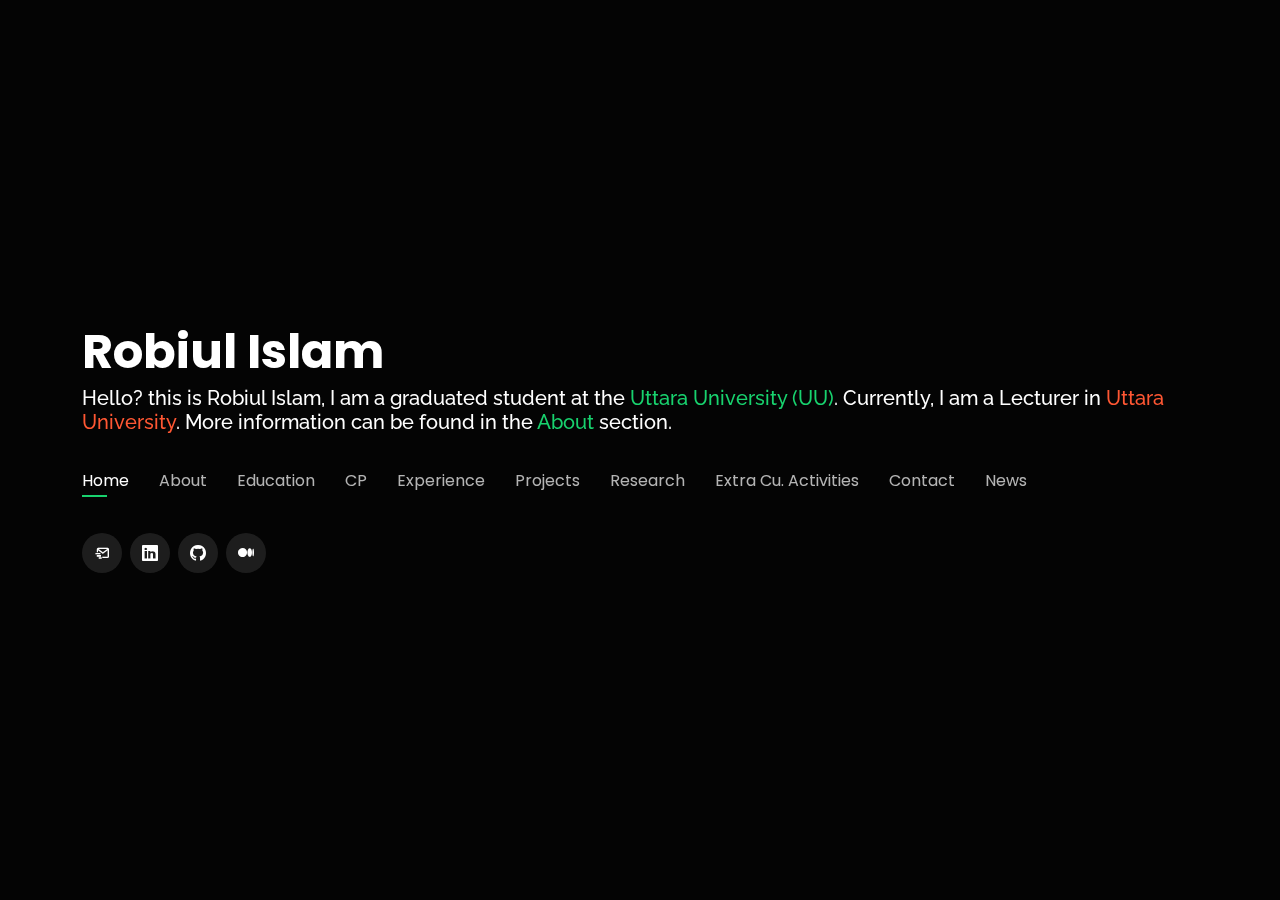
==== commit da534e3d: "homepage changed" ====
--- a/index.html
+++ b/index.html
@@ -44,18 +44,18 @@
       <h1><a href="index.html">Robiul Islam </a></h1>
       <!-- Uncomment below if you prefer to use an image logo -->
       <!-- <a href="index.html" class="mr-auto"><img src="assets/img/logo.png" alt="" class="img-fluid"></a> -->
-      <h2>I'm a passionate about <span>Machine Learning, Natural Language Processing and Image Processing</span></h2>
-
+      <!-- <h2>I'm a passionate about <span>Machine Learning, Natural Language Processing and Image Processing</span></h2> -->
+      <h5 style="color:#fff; margin-top: 10px;">Hello? this is Robiul Islam, I am a graduated student at the <a href="https:/www.uttarauniversity.edu.bd">Uttara University (UU)</a>. Currently, I am a Lecturer  in <a style="color:#FF5733">Uttara University</a>. More information can be found in the <a href="#about">About</a> section.</h5>
       <nav id="navbar" class="navbar">
         <ul>
           <li><a class="nav-link active" href="#header">Home</a></li>
           <li><a class="nav-link" href="#about">About</a></li>
           <li><a class="nav-link" href="#resume">Education</a></li>
-          <li><a class="nav-link" href="#cp">Competitive Programming</a></li>
+          <li><a class="nav-link" href="#cp">CP</a></li>
           <li><a class="nav-link" href="#services">Experience</a></li>
           <li><a class="nav-link" href="#project">Projects</a></li>
           <li><a class="nav-link" href="#skills">Research</a></li>
-          <li><a class="nav-link" href="#extra">Extra-Curricular Activities</a></li>
+          <li><a class="nav-link" href="#extra">Extra Cu. Activities</a></li>
           <li><a class="nav-link" href="#contact">Contact</a></li>
           <li><a class="nav-link" href="news.html">News</a></li>
         </ul>
@@ -66,6 +66,7 @@
         <a href="mailto:robiul.islam@uttarauniversity.edu.bd" class="mail"><i class="bx bx-mail-send"></i></a>
         <a href="https://www.linkedin.com/in/rubel47/" class="linkedin"><i class="bi bi-linkedin"></i></a>
         <a href="https://github.com/robiul-islam-rubel" class="linkedin"><i class="bi bi-github"></i></a>
+        <a href="https://robiul-islam.medium.com/" class="linkedin"><i class="bi bi-medium"></i></a>
       </div>  
      
     </div>
@@ -690,6 +691,7 @@
             <div class="social-links">
               <a href="https://join.skype.com/invite/pmC9LjIa8x5a" class="google-plus"><i class="bi bi-skype"></i></a>
               <a href="https://www.linkedin.com/in/rubel47/" class="linkedin"><i class="bi bi-linkedin"></i></a>
+              <a href="" class="linkedin"><i class="bi bi-facebook"></i></a>
             </div>
           </div>
         </div>
@@ -698,8 +700,7 @@
           <div class="info-box">
             <i class="bx bx-envelope"></i>
             <h3>Email Me</h3>
-            <p>robiul[dot]islam[at]uttarauniversity[dot]edu[dot]bd</p>
-            <p>rubel[dot]cse532[at]gmail[dot]com</p>
+            <p>robiul.cse.uu@gmail.com</p>
           </div>
         </div>
         <div class="col-md-6 mt-4 d-flex align-items-stretch">
@@ -932,11 +933,11 @@
       <div class="row">
         <div class="col-lg-12" data-aos="fade-up">
           <div class="col-md-12 mt-4 mt-md-0 icon-box" data-aos="fade-up" data-aos-delay="100">
-            <h4 style="text-align: left; font-family: Raleway, Bangla813, sans-serif;"><a target="_blank" style="color:#FF5733">Bangla Next Word Prediction using Long-Short Term Memory with a Dataset creation approach</a><br> </h4>
+            <h4 style="text-align: left; font-family: Raleway, Bangla813, sans-serif;"><a target="_blank" style="color:#FF5733">Phishing link detection</a><br> </h4>
             <h6 style="text-align: left; font-family: Raleway, Bangla813, sans-serif;">Year: 2022</h6>
             <p style="text-align:left;color:#fff">Domain: <em>Natural Language Processing (NLP)</em></p>
             <ul style="text-align:left;">
-             <li>Synopsis: In this research I wanted to predict the next word from the previous word, a dataset has been created for research purposes, we used beautifulsup library for web scrapping and collect almost 1.69GB of Bangla text Data.
+             <li>Synopsis: 
              </li>
              <li>Link:<a href="" target="_blank"> Paper Link </a></li>
              <li>Published at:</li>
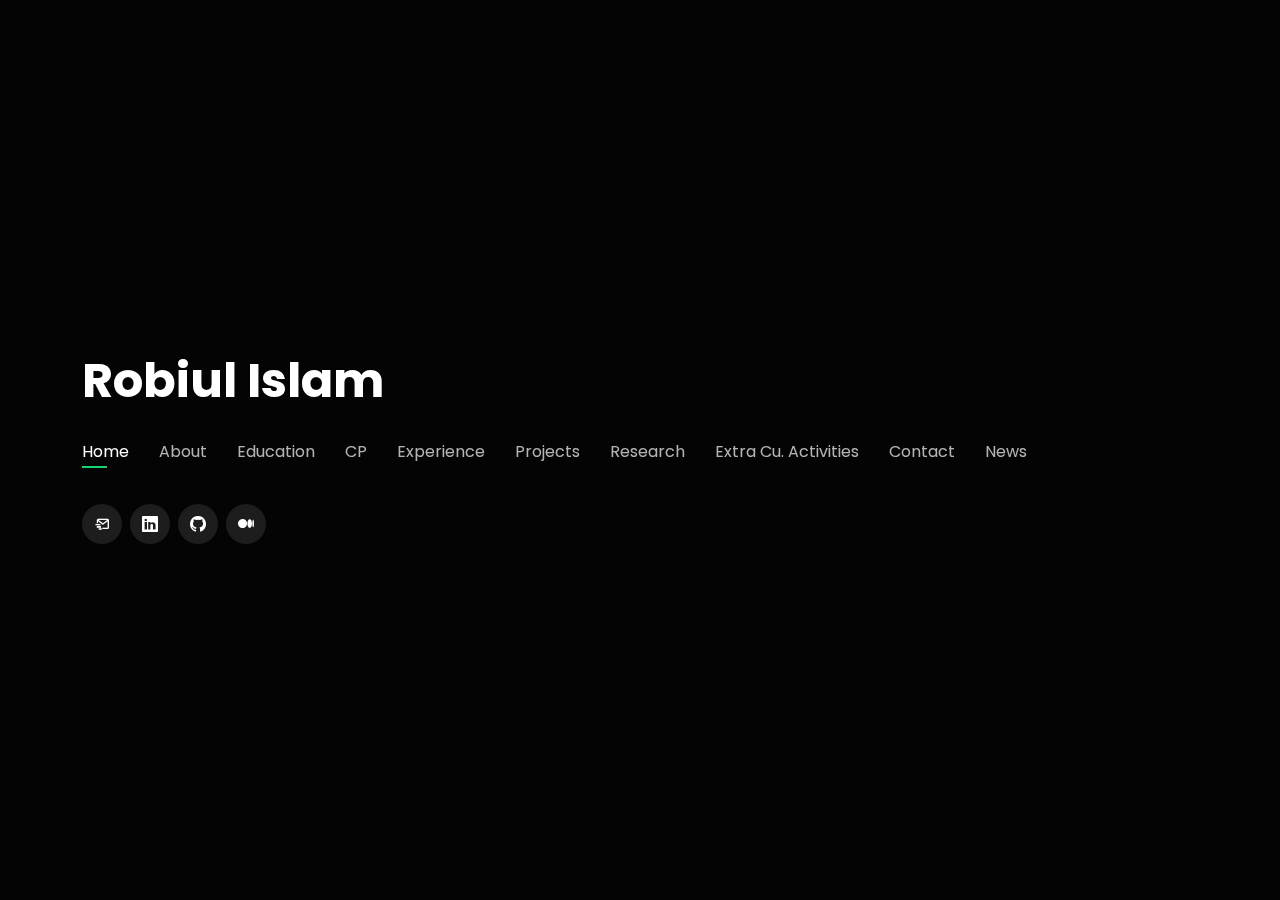
==== commit 6b689acf: "description removed" ====
--- a/index.html
+++ b/index.html
@@ -45,7 +45,7 @@
       <!-- Uncomment below if you prefer to use an image logo -->
       <!-- <a href="index.html" class="mr-auto"><img src="assets/img/logo.png" alt="" class="img-fluid"></a> -->
       <!-- <h2>I'm a passionate about <span>Machine Learning, Natural Language Processing and Image Processing</span></h2> -->
-      <h5 style="color:#fff; margin-top: 10px;">Hello? this is Robiul Islam, I am a graduated student at the <a href="https:/www.uttarauniversity.edu.bd">Uttara University (UU)</a>. Currently, I am a Lecturer  in <a style="color:#FF5733">Uttara University</a>. More information can be found in the <a href="#about">About</a> section.</h5>
+      <!-- <h5 style="color:#fff; margin-top: 10px;">Hello? this is Robiul Islam, I am a graduated student at the <a href="https:/www.uttarauniversity.edu.bd">Uttara University (UU)</a>. Currently, I am a Lecturer  in <a style="color:#FF5733">Uttara University</a>. More information can be found in the <a href="#about">About</a> section.</h5> -->
       <nav id="navbar" class="navbar">
         <ul>
           <li><a class="nav-link active" href="#header">Home</a></li>
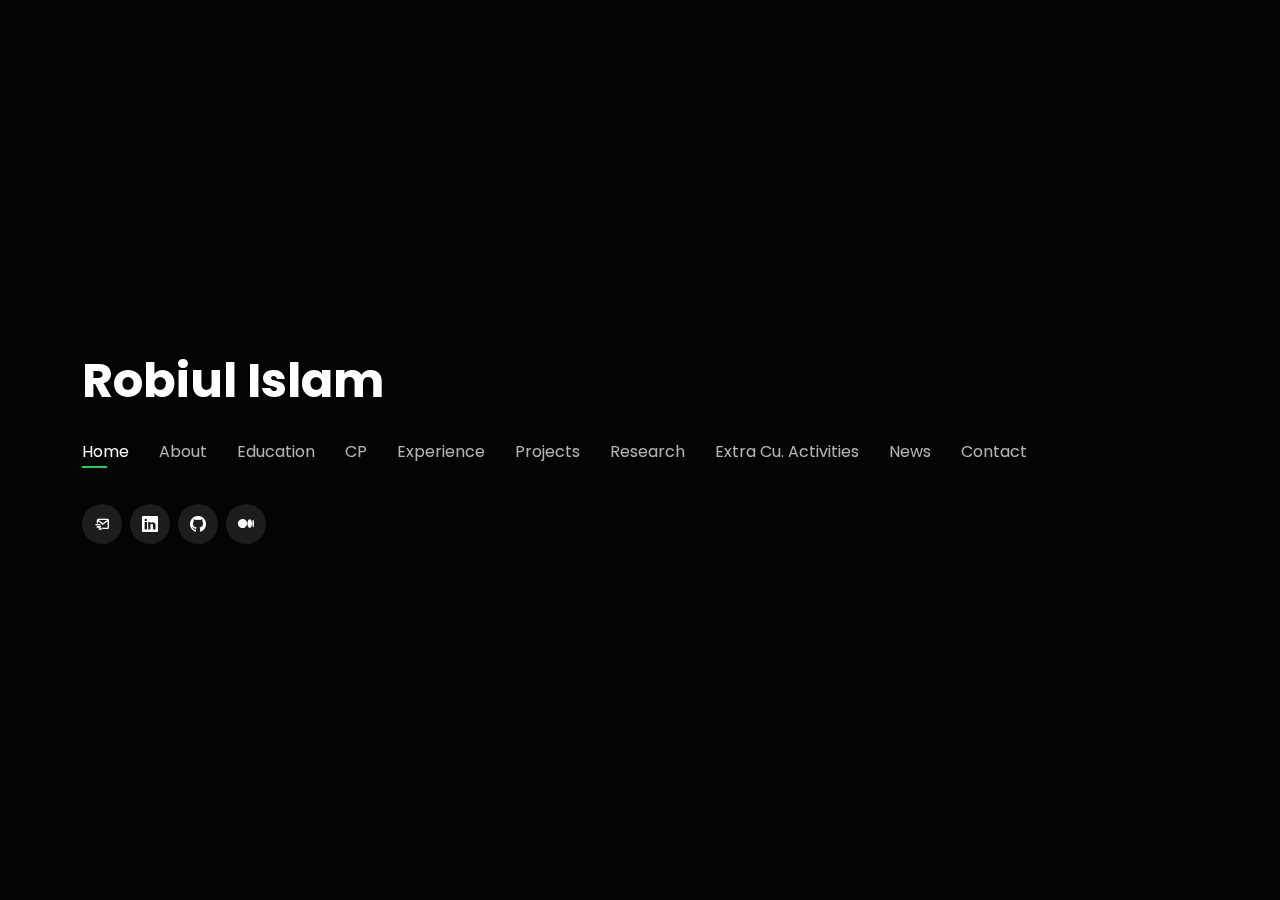
==== commit a7e21f14: "position changed" ====
--- a/index.html
+++ b/index.html
@@ -56,8 +56,9 @@
           <li><a class="nav-link" href="#project">Projects</a></li>
           <li><a class="nav-link" href="#skills">Research</a></li>
           <li><a class="nav-link" href="#extra">Extra Cu. Activities</a></li>
+          <li><a class="nav-link" href="news.html">News</a></li>
           <li><a class="nav-link" href="#contact">Contact</a></li>
-          <li><a class="nav-link" href="news.html">News</a></li>
+          
         </ul>
         <i class="bi bi-list mobile-nav-toggle"></i>
       </nav><!-- .navbar -->
@@ -84,7 +85,7 @@
       </div>
       <div class="row">
         <div class="col-lg-4" data-aos="fade-right">
-          <img src="assets/img/bg.jpg" class="img-fluid" alt="">
+          <img src="assets/img/aust.jpeg" class="img-fluid" alt="">
         </div>
         <div class="col-lg-8 pt-4 pt-lg-0 content" data-aos="fade-left">
             <p align="justify">Robiul Islam Rubel completed his BSc in Department of Computer Science and Engineering (CSE) at <a href="https://www.uttarauniversity.com">Uttara University (UU)</a>, Uttara , Dhaka, Bangladesh
@@ -277,19 +278,19 @@
             <h5>2019 - 2022</h5>
             <h5>CGPA - 3.98/4 (class position: 1st)</h5>
             <p><em>Uttara University, Uttara, Dhaka , Bangladesh</em></p>
-            <p>Qui deserunt veniam. Et sed aliquam labore tempore sed quisquam iusto autem sit. Ea vero voluptatum qui ut dignissimos deleniti nerada porti sand markend</p>
+            
           </div>
           <div class="resume-item">
             <h4>Higher Secondary School</h4>
             <h5>2015 - 2017</h5>
             <p><em>Jashore Government City College, Jashore, Khulna , Bangladesh</em></p>
-            <p>Quia nobis sequi est occaecati aut. Repudiandae et iusto quae reiciendis et quis Eius vel ratione eius unde vitae rerum voluptates asperiores voluptatem Earum molestiae consequatur neque etlon sader mart dila</p>
+            
           </div>
           <div class="resume-item">
             <h4>Secondary Secondary School</h4>
             <h5>2013 - 2014</h5>
             <p><em>South Nowapara High School, Magura, Magura Sadar , Bangladesh</em></p>
-            <p>Quia nobis sequi est occaecati aut. Repudiandae et iusto quae reiciendis et quis Eius vel ratione eius unde vitae rerum voluptates asperiores voluptatem Earum molestiae consequatur neque etlon sader mart dila</p>
+           
           </div>
         </div>
        
